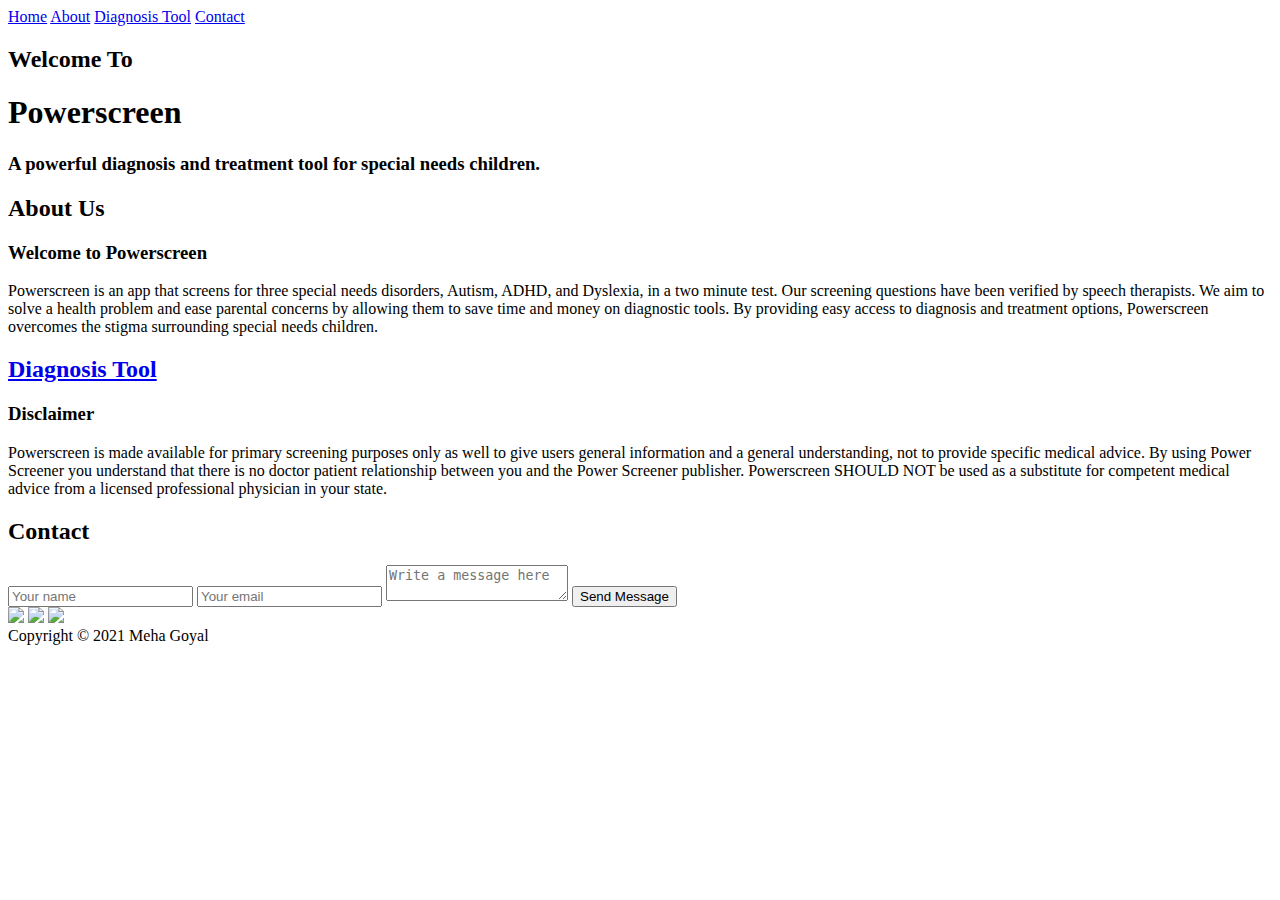
==== index.html @ d98a06a1 "Added the html and css files" ====
<!DOCTYPE html>
<html>
	<head>
		<!--Resposive meta tag to make this webpage page looking good on mobile browser-->
		<meta name="viewport" content="width=device-width, initial-scale=1.0">
		<!--Add a favicon-->
		<link rel="shortcut icon" type="image/png" href="assets/favicon.png" />
		<!--Add a page title-->
		<title>Powerscreen</title>
		<!--Include styles.css file to this webpage-->
		<link rel="stylesheet" href="style.css">
		<!--Include script.js file to this webpage-->
		<script type="module" src="script.js"></script>
		<!--Use custom font from Google font https://fonts.google.com/ -->
		
		<link rel="preconnect" href="https://fonts.gstatic.com">
<link href="https://fonts.googleapis.com/css2?family=Montserrat:wght@100&display=swap" rel="stylesheet">

	</head>

	<body>
		<nav>
			<a href="#home">Home</a>
			<a href="#about">About</a>
			<a href="#portfolio">Diagnosis Tool</a>
			<a href="#contact">Contact</a>
		</nav>
		<header id="home">
			<div>
				<h2>Welcome To</h2>
				<h1>Powerscreen</h1>
				<h3>A powerful diagnosis and treatment tool for special needs children. </h3>
			</div>
		</header>
		<section id = 'about'>
			<div>
				<h2>About Us</h2>
				<h3>Welcome to Powerscreen</h3>
				<p>Powerscreen is an app that screens for three special needs disorders, Autism, ADHD, and Dyslexia, in a two minute test. Our screening questions have been verified by speech therapists. We aim to solve a health problem and ease parental concerns by allowing them to save time and money on diagnostic tools. By providing easy access to diagnosis and treatment options, Powerscreen overcomes the stigma surrounding special needs children. 
</p>
			</div>
		</section>
		<section id = 'portfolio'>
      <div>
			<h2><a href="diagnosis.html">Diagnosis Tool</a></h2>
      <h3>Disclaimer</h3>
			<p>Powerscreen is made available for primary screening purposes only as well to give users general information and a general understanding, not to provide specific medical advice. By using Power Screener you understand that there is no doctor patient relationship between you and the Power Screener publisher. Powerscreen SHOULD NOT be used as a substitute for competent medical advice from a licensed professional physician in your state. 
      </p>
      </div>
		</section>
		<section id = 'contact'>
	<h2>Contact</h2>
	<form action='/survey/checkout' method='post' enctype="multipart/form-data">
		<input name = "MyName" type="name" placeholder='Your name' required>
		<input name ="Email" type="email" placeholder='Your email' required>
		<textarea name = "Message" placeholder='Write a message here' required></textarea>
		<button>Send Message</button>
		<input type='hidden' name='redirecturl' value='index.html'>
		<input type='hidden' name='survey' value='Contact'>
	</form>
		</section>
		<footer>
			<div class='links'>
	<a href="https://www.linkedin.com/in/meha-goyal/"><img src="assets/linkedin.svg"></a>
	<a href="https://github.com/MehaG1"><img src="assets/github.svg"></a>
	<a href="https://www.youtube.com"><img src="assets/youtube.svg"></a>
</div>
<div>Copyright © 2021 Meha Goyal</div>
		</footer>
	</body>

</html>
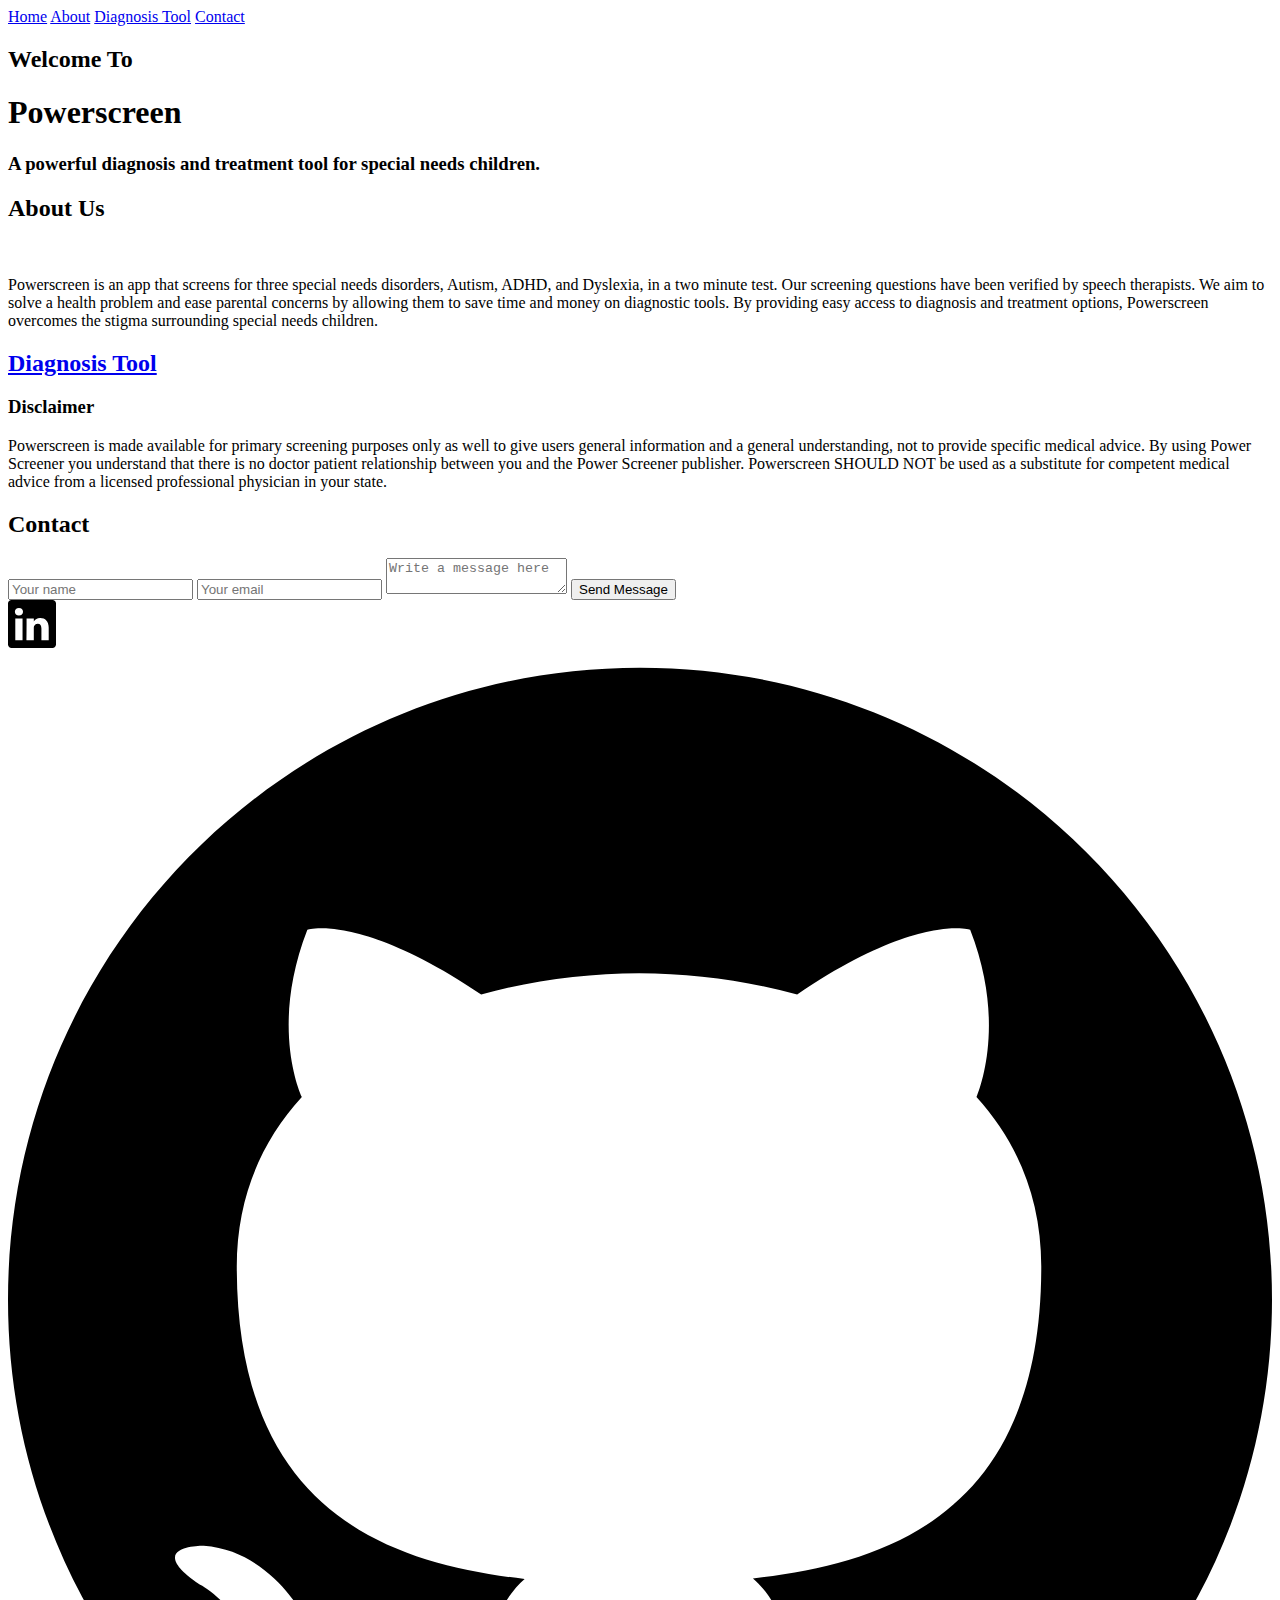
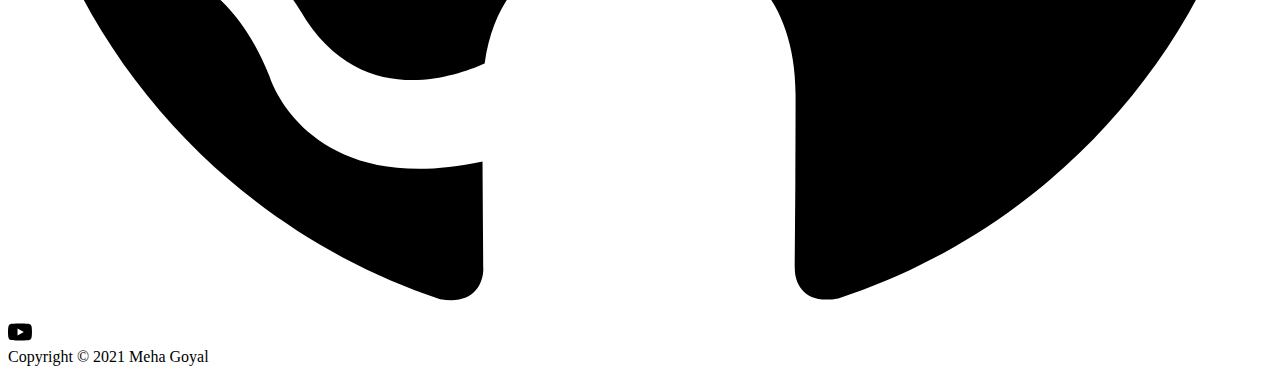
==== commit 1860bffe: "Changed Formatting" ====
--- a/index.html
+++ b/index.html
@@ -35,7 +35,7 @@
 		<section id = 'about'>
 			<div>
 				<h2>About Us</h2>
-				<h3>Welcome to Powerscreen</h3>
+				<br>
 				<p>Powerscreen is an app that screens for three special needs disorders, Autism, ADHD, and Dyslexia, in a two minute test. Our screening questions have been verified by speech therapists. We aim to solve a health problem and ease parental concerns by allowing them to save time and money on diagnostic tools. By providing easy access to diagnosis and treatment options, Powerscreen overcomes the stigma surrounding special needs children. 
 </p>
 			</div>
@@ -69,4 +69,4 @@
 		</footer>
 	</body>
 
-</html>+</html>
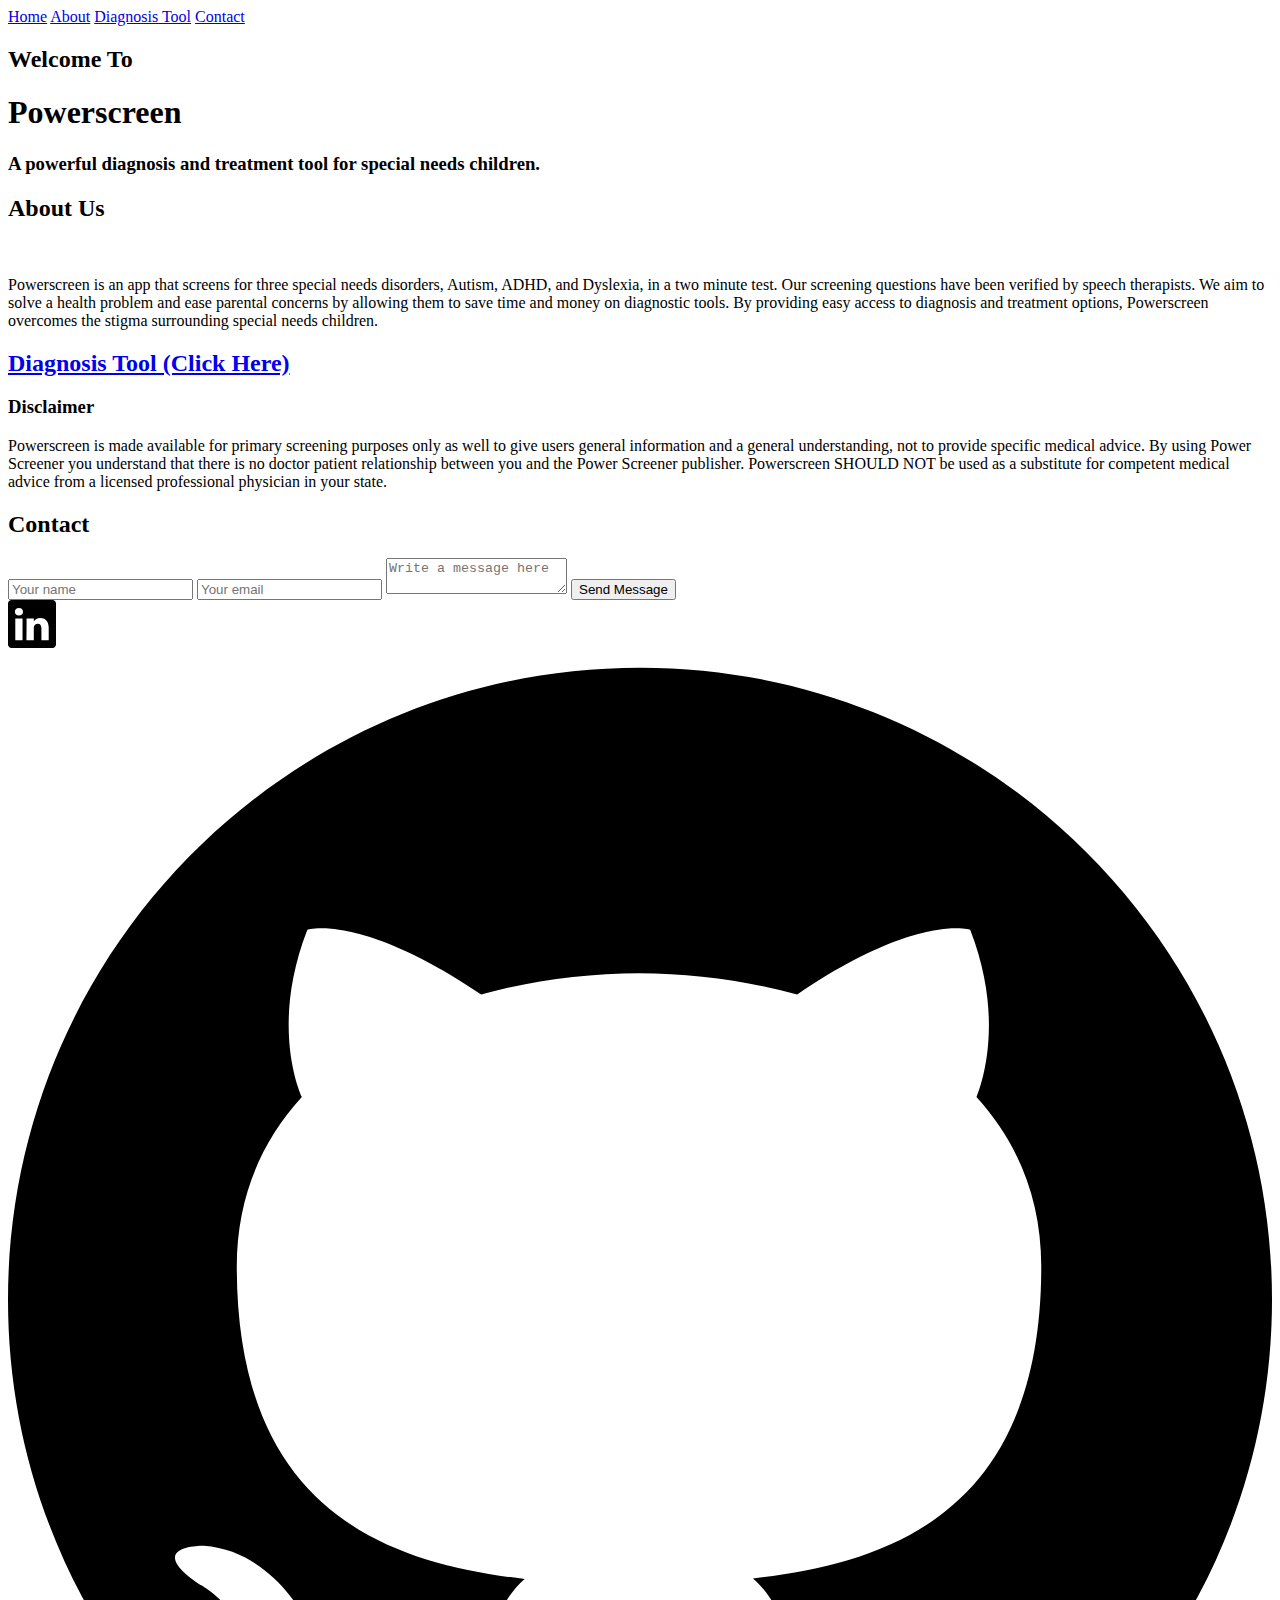
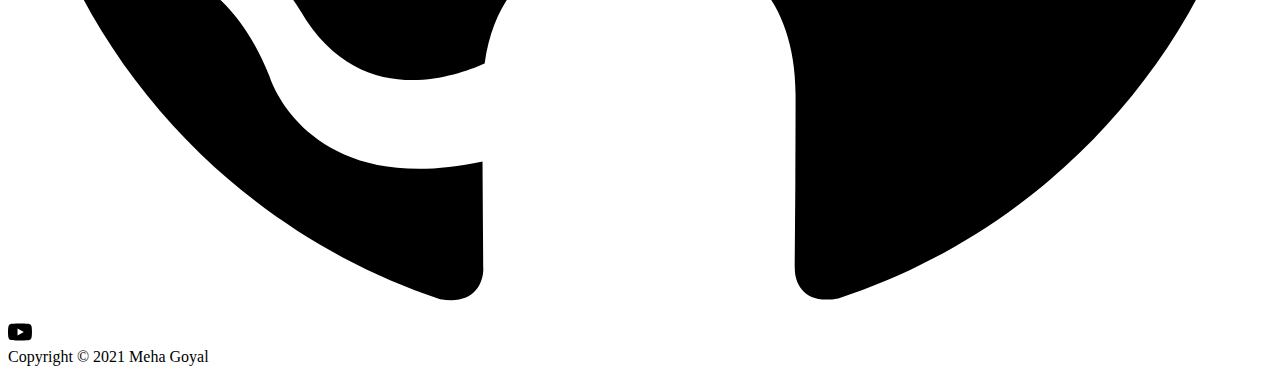
==== commit f3fd1222: "Update index.html" ====
--- a/index.html
+++ b/index.html
@@ -42,7 +42,7 @@
 		</section>
 		<section id = 'portfolio'>
       <div>
-			<h2><a href="diagnosis.html">Diagnosis Tool</a></h2>
+			<h2><a href="diagnosis.html">Diagnosis Tool (Click Here)</a></h2>
       <h3>Disclaimer</h3>
 			<p>Powerscreen is made available for primary screening purposes only as well to give users general information and a general understanding, not to provide specific medical advice. By using Power Screener you understand that there is no doctor patient relationship between you and the Power Screener publisher. Powerscreen SHOULD NOT be used as a substitute for competent medical advice from a licensed professional physician in your state. 
       </p>
